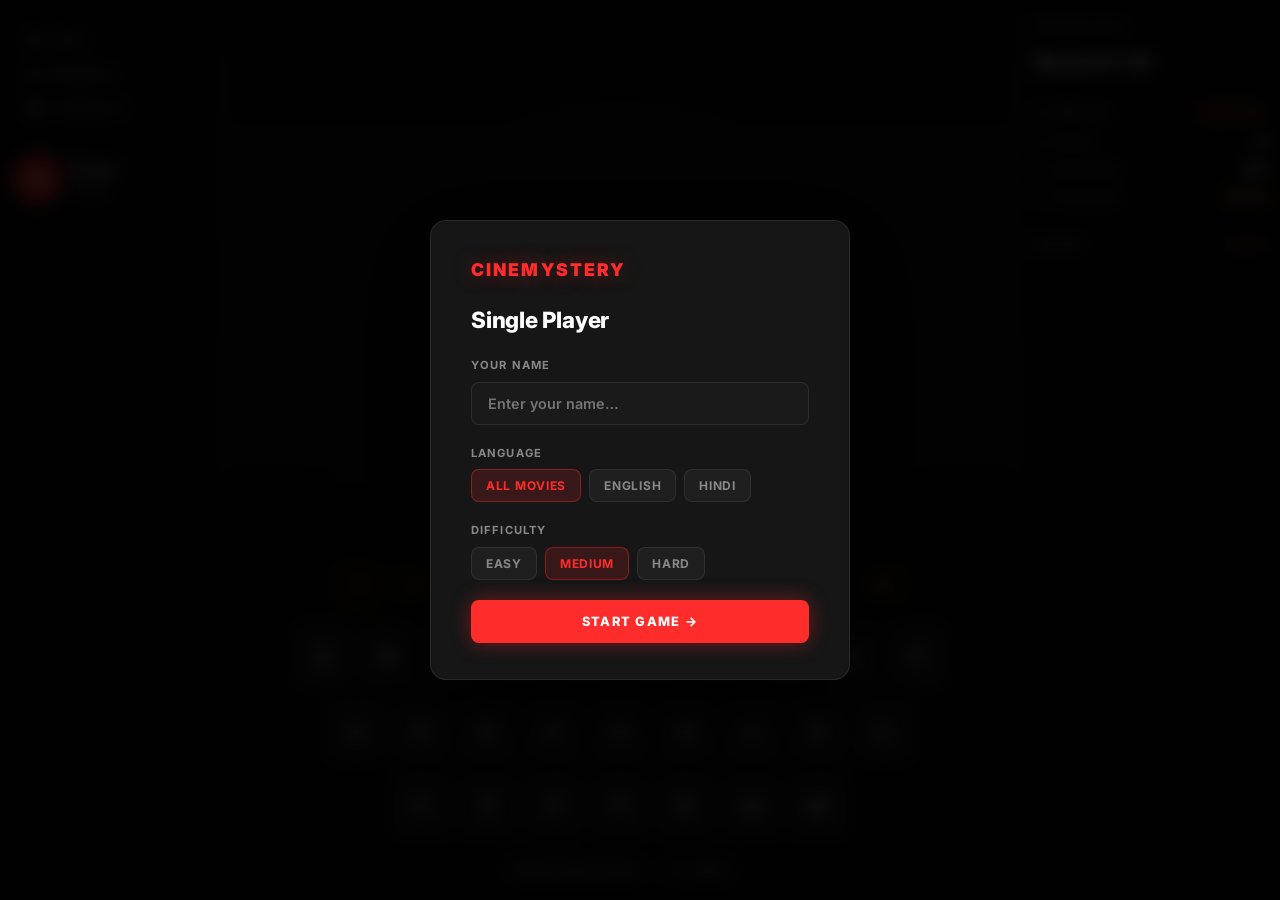
==== game.html @ 3eb80c31 "single player and multiplayer ui responsiveness fix" ====
<!DOCTYPE html>
<html lang="en">

<head>
    <meta charset="UTF-8" />
    <meta name="viewport" content="width=device-width, initial-scale=1.0" />
    <title>Cinemystery – Single Player</title>
    <link rel="preconnect" href="https://fonts.googleapis.com" />
    <link rel="preconnect" href="https://fonts.gstatic.com" crossorigin />
    <link href="https://fonts.googleapis.com/css2?family=Inter:wght@400;500;600;700;800;900&display=swap"
        rel="stylesheet" />
    <link rel="stylesheet" href="game.css" />
</head>

<body>

    <!-- Setup Overlay -->
    <div class="overlay" id="setupOverlay">
        <div class="setup-card">
            <div class="setup-logo">Cinemystery</div>
            <h2 class="setup-title">Single Player</h2>
            <div class="setup-field"><label class="setup-label">Your Name</label>
                <input type="text" class="setup-input" id="playerNameInput" placeholder="Enter your name…"
                    maxlength="20" />
            </div>
            <div class="setup-field"><label class="setup-label">Language</label>
                <div class="diff-row">
                    <button class="diff-btn diff-btn--active" data-lang="all">All Movies</button>
                    <button class="diff-btn" data-lang="english">English</button>
                    <button class="diff-btn" data-lang="hindi">Hindi</button>
                </div>
            </div>
            <div class="setup-field"><label class="setup-label">Difficulty</label>
                <div class="diff-row">
                    <button class="diff-btn" data-diff="easy">Easy</button>
                    <button class="diff-btn diff-btn--active" data-diff="medium">Medium</button>
                    <button class="diff-btn diff-btn--hard" data-diff="hard">Hard</button>
                </div>
            </div>
            <button class="setup-start-btn" id="startGameBtn">Start Game →</button>
        </div>
    </div>

    <!-- Game Over Overlay -->
    <div class="overlay overlay--hidden" id="gameOverOverlay">
        <div class="setup-card">
            <div class="setup-logo">Game Over</div>
            <p class="go-stat">Total Score: <strong id="finalScore">0</strong></p>
            <p class="go-stat">Best Streak: <strong id="finalStreak">0</strong></p>
            <div class="setup-field"><label class="setup-label">Save to Leaderboard</label>
                <input type="text" class="setup-input" id="saveNameInput" placeholder="Your name…" maxlength="20" />
            </div>
            <div class="go-actions">
                <button class="setup-start-btn" id="saveBtn">Save Score</button>
                <button class="setup-start-btn setup-start-btn--outline" id="playAgainBtn">Play Again</button>
                <a href="leaderboard.html" class="setup-start-btn setup-start-btn--ghost">Leaderboard →</a>
            </div>
        </div>
    </div>

    <!-- Toast -->
    <div class="toast-container" id="toastBox"></div>

    <!-- Screen -->
    <div class="screen">

        <!-- Mobile Header -->
        <header class="mob-bar">
            <a href="index.html" class="mob-bar__logo">Cinemystery</a>
            <button class="mob-bar__menu-btn" id="menuToggleBtn" aria-label="Open menu">
                <svg viewBox="0 0 24 24" fill="currentColor">
                    <path d="M3 18h18v-2H3v2zm0-5h18v-2H3v2zm0-7v2h18V6H3z" />
                </svg>
            </button>
        </header>

        <!-- Mobile Nav Drawer (hamburger) -->
        <div class="mob-nav-drawer" id="mobNavDrawer">
            <div class="mob-nav-drawer__backdrop" id="menuBackdrop"></div>
            <div class="mob-nav-drawer__panel">
                <div class="mob-nav-drawer__header">
                    <span class="mob-nav-drawer__logo">Cinemystery</span>
                    <button class="mobile-stats-drawer__close" id="menuCloseBtn">✕</button>
                </div>
                <nav class="mob-nav-drawer__nav">
                    <a href="index.html" class="mob-nav-drawer__item">
                        <svg viewBox="0 0 24 24" fill="currentColor">
                            <path d="M10 20v-6h4v6h5v-8h3L12 3 2 12h3v8z" />
                        </svg>
                        Home
                    </a>
                    <a href="multiplayer.html" class="mob-nav-drawer__item">
                        <svg viewBox="0 0 24 24" fill="currentColor">
                            <path
                                d="M16 11c1.66 0 2.99-1.34 2.99-3S17.66 5 16 5c-1.66 0-3 1.34-3 3s1.34 3 3 3zm-8 0c1.66 0 2.99-1.34 2.99-3S9.66 5 8 5C6.34 5 5 6.34 5 8s1.34 3 3 3zm0 2c-2.33 0-7 1.17-7 3.5V19h14v-2.5c0-2.33-4.67-3.5-7-3.5zm8 0c-.29 0-.62.02-.97.05 1.16.84 1.97 1.97 1.97 3.45V19h6v-2.5c0-2.33-4.67-3.5-7-3.5z" />
                        </svg>
                        Multiplayer
                    </a>
                    <a href="leaderboard.html" class="mob-nav-drawer__item">
                        <svg viewBox="0 0 24 24" fill="currentColor">
                            <path
                                d="M19 3H5c-1.1 0-2 .9-2 2v14c0 1.1.9 2 2 2h14c1.1 0 2-.9 2-2V5c0-1.1-.9-2-2-2zm-7 3c1.93 0 3.5 1.57 3.5 3.5S13.93 13 12 13s-3.5-1.57-3.5-3.5S10.07 6 12 6zm7 13H5v-.23c0-.62.28-1.2.76-1.58C7.47 15.82 9.64 15 12 15s4.53.82 6.24 2.19c.48.38.76.97.76 1.58V19z" />
                        </svg>
                        Leaderboard
                    </a>
                </nav>
            </div>
        </div>

        <!-- Mobile Stats Drawer -->
        <div class="mobile-stats-drawer" id="mobileStatsDrawer">
            <div class="mobile-stats-drawer__backdrop" id="statsBackdrop"></div>
            <div class="mobile-stats-drawer__panel">
                <div class="mobile-stats-drawer__header">
                    <span class="mobile-stats-drawer__title">Session Stats</span>
                    <button class="mobile-stats-drawer__close" id="statsCloseBtn">✕</button>
                </div>
                <div class="mobile-stats-drawer__body">
                    <div class="mob-stat-row">
                        <span class="mob-stat-label">Round</span>
                        <span class="mob-stat-value" id="roundValMob2">0 / 10</span>
                    </div>
                    <div class="mob-stat-row">
                        <span class="mob-stat-label">Difficulty</span>
                        <span class="mob-stat-value" id="spDiffBadgeMob">Medium</span>
                    </div>
                    <div class="mob-stat-row">
                        <span class="mob-stat-label">Streak</span>
                        <span class="mob-stat-value" id="streakValMob">0</span>
                    </div>
                    <div class="mob-stat-row">
                        <span class="mob-stat-label">Hints Used</span>
                        <span class="mob-stat-value" id="spHintsValMob">0/3</span>
                    </div>
                    <div class="mob-stat-row">
                        <span class="mob-stat-label">Total Score</span>
                        <span class="mob-stat-value mob-stat-value--gold" id="scoreValMob">0 PTS</span>
                    </div>
                    <div class="mob-stat-row">
                        <span class="mob-stat-label">Lives</span>
                        <div class="mob-stat-hearts" id="heartsBoxMob"></div>
                    </div>
                </div>
            </div>
        </div>

        <!-- Mobile Recent Drawer -->
        <div class="mobile-stats-drawer" id="mobileRecentDrawer">
            <div class="mobile-stats-drawer__backdrop" id="recentBackdrop"></div>
            <div class="mobile-stats-drawer__panel">
                <div class="mobile-stats-drawer__header">
                    <span class="mobile-stats-drawer__title">Recent Movies</span>
                    <button class="mobile-stats-drawer__close" id="recentCloseBtn">✕</button>
                </div>
                <div class="mobile-stats-drawer__body">
                    <ul class="mob-recent-list" id="mobileRecentList">
                        <li class="mob-recent-empty">No movies played yet</li>
                    </ul>
                </div>
            </div>
        </div>

        <div class="layout">

            <!-- Left — Player Panel -->
            <aside class="player-panel player-panel--left" id="p1Panel">
                <nav class="sp-nav sp-nav--top">
                    <a href="index.html" class="sp-nav__item">
                        <svg viewBox="0 0 24 24" fill="currentColor">
                            <path d="M10 20v-6h4v6h5v-8h3L12 3 2 12h3v8z" />
                        </svg>
                        Home
                    </a>
                    <a href="multiplayer.html" class="sp-nav__item">
                        <svg viewBox="0 0 24 24" fill="currentColor">
                            <path
                                d="M16 11c1.66 0 2.99-1.34 2.99-3S17.66 5 16 5c-1.66 0-3 1.34-3 3s1.34 3 3 3zm-8 0c1.66 0 2.99-1.34 2.99-3S9.66 5 8 5C6.34 5 5 6.34 5 8s1.34 3 3 3zm0 2c-2.33 0-7 1.17-7 3.5V19h14v-2.5c0-2.33-4.67-3.5-7-3.5zm8 0c-.29 0-.62.02-.97.05 1.16.84 1.97 1.97 1.97 3.45V19h6v-2.5c0-2.33-4.67-3.5-7-3.5z" />
                        </svg>
                        Multiplayer
                    </a>
                    <a href="leaderboard.html" class="sp-nav__item">
                        <svg viewBox="0 0 24 24" fill="currentColor">
                            <path
                                d="M19 3H5c-1.1 0-2 .9-2 2v14c0 1.1.9 2 2 2h14c1.1 0 2-.9 2-2V5c0-1.1-.9-2-2-2zm-7 3c1.93 0 3.5 1.57 3.5 3.5S13.93 13 12 13s-3.5-1.57-3.5-3.5S10.07 6 12 6zm7 13H5v-.23c0-.62.28-1.2.76-1.58C7.47 15.82 9.64 15 12 15s4.53.82 6.24 2.19c.48.38.76.97.76 1.58V19z" />
                        </svg>
                        Leaderboard
                    </a>
                </nav>

                <div class="sp-divider"></div>

                <div class="sp-player-block">
                    <div class="player-card">
                        <div class="player-card__avatar-wrap" id="spP1Wrap">
                            <div class="player-card__avatar" id="spAvatar">P</div>
                            <span class="player-card__active-ring" id="spP1Ring"></span>
                        </div>
                        <div class="player-card__info">
                            <span class="player-card__name sidebar__profile-name">Player</span>
                            <div class="player-card__score-row">
                                <span class="player-card__score" id="scoreVal">0 PTS</span>
                            </div>
                        </div>
                    </div>
                    <div class="player-card__hearts" id="heartsBox"></div>
                </div>

                <!-- Mobile-only: round badge + action buttons shown below player info -->
                <div class="mob-player-actions">
                    <span class="mob-round-badge" id="roundValMob">Round 0 / 10</span>
                    <div class="mob-player-btns">
                        <button class="mob-action-pill" id="recentToggleBtn">
                            <svg viewBox="0 0 24 24" fill="currentColor">
                                <path
                                    d="M13 3c-4.97 0-9 4.03-9 9H1l3.89 3.89.07.14L9 12H6c0-3.87 3.13-7 7-7s7 3.13 7 7-3.13 7-7 7c-1.93 0-3.68-.79-4.94-2.06l-1.42 1.42C8.27 19.99 10.51 21 13 21c4.97 0 9-4.03 9-9s-4.03-9-9-9zm-1 5v5l4.28 2.54.72-1.21-3.5-2.08V8H12z" />
                            </svg>
                            Recent
                        </button>
                        <button class="mob-action-pill" id="statsToggleBtn">
                            <svg viewBox="0 0 24 24" fill="currentColor">
                                <path
                                    d="M19 3H5c-1.1 0-2 .9-2 2v14c0 1.1.9 2 2 2h14c1.1 0 2-.9 2-2V5c0-1.1-.9-2-2-2zm-7 3c1.93 0 3.5 1.57 3.5 3.5S13.93 13 12 13s-3.5-1.57-3.5-3.5S10.07 6 12 6zm7 13H5v-.23c0-.62.28-1.2.76-1.58C7.47 15.82 9.64 15 12 15s4.53.82 6.24 2.19c.48.38.76.97.76 1.58V19z" />
                            </svg>
                            Stats
                        </button>
                    </div>
                </div>
            </aside>

            <!-- Center — Game Area -->
            <main class="center">
                <div class="center__bg-glow" aria-hidden="true"></div>

                <section class="tiles-section" aria-label="Movie title tiles">
                    <div class="tiles-row" id="tilesRow">
                        <div class="tile-loading">Press Start Game to begin…</div>
                    </div>
                </section>

                <div class="overview-panel panel--hidden" id="overviewPanel">
                    <p class="overview-panel__text" id="overviewText"></p>
                </div>
            </main>

            <!-- Right — Progress Panel -->
            <aside class="progress-panel">
                <div class="progress-card">
                    <span class="progress-card__eyebrow">Session Stats</span>
                    <h2 class="progress-card__round" id="roundValRight">Round 0 / 10</h2>
                    <div class="progress-stats">
                        <div class="progress-stat">
                            <div class="progress-stat__label">
                                <svg class="progress-stat__icon" viewBox="0 0 24 24" fill="currentColor">
                                    <path
                                        d="M19.14 12.94c.04-.3.06-.61.06-.94 0-.32-.02-.64-.07-.94l2.03-1.58c.18-.14.23-.41.12-.61l-1.92-3.32c-.12-.22-.37-.29-.59-.22l-2.39.96c-.5-.38-1.03-.7-1.62-.94l-.36-2.54c-.04-.24-.24-.41-.48-.41h-3.84c-.24 0-.43.17-.47.41l-.36 2.54c-.59.24-1.13.57-1.62.94l-2.39-.96c-.22-.08-.47 0-.59.22L2.74 8.87c-.12.21-.08.47.12.61l2.03 1.58c-.05.3-.09.63-.09.94s.02.64.07.94l-2.03 1.58c-.18.14-.23.41-.12.61l1.92 3.32c.12.22.37.29.59.22l2.39-.96c.5.38 1.03.7 1.62.94l.36 2.54c.05.24.24.41.48.41h3.84c.24 0 .44-.17.47-.41l.36-2.54c.59-.24 1.13-.56 1.62-.94l2.39.96c.22.08.47 0 .59-.22l1.92-3.32c.12-.22.07-.47-.12-.61l-2.01-1.58z" />
                                </svg>
                                Difficulty
                            </div>
                            <span class="diff-badge" id="spDiffBadge">Medium</span>
                        </div>
                        <div class="progress-stat">
                            <div class="progress-stat__label">
                                <svg class="progress-stat__icon" viewBox="0 0 24 24" fill="currentColor">
                                    <path
                                        d="M13.5 0.67s.74 2.65.74 4.8c0 2.06-1.35 3.73-3.41 3.73-2.07 0-3.63-1.67-3.63-3.73l.03-.36C5.21 7.51 4 10.62 4 14c0 4.42 3.58 8 8 8s8-3.58 8-8C20 8.61 17.41 3.8 13.5 0.67z" />
                                </svg>
                                Streak
                            </div>
                            <span class="progress-stat__value" id="streakVal">0</span>
                        </div>
                        <div class="progress-stat">
                            <div class="progress-stat__label">
                                <svg class="progress-stat__icon" viewBox="0 0 24 24" fill="currentColor">
                                    <path
                                        d="M11 17h2v-6h-2v6zm1-15C6.48 2 2 6.48 2 12s4.48 10 10 10 10-4.48 10-10S17.52 2 12 2zm0 18c-4.41 0-8-3.59-8-8s3.59-8 8-8 8 3.59 8 8-3.59 8-8 8zM11 9h2V7h-2v2z" />
                                </svg>
                                Hints Used
                            </div>
                            <span class="progress-stat__value" id="spHintsVal">0/3</span>
                        </div>
                        <div class="progress-stat">
                            <div class="progress-stat__label">
                                <svg class="progress-stat__icon" viewBox="0 0 24 24" fill="currentColor">
                                    <path
                                        d="M12 2l3.09 6.26L22 9.27l-5 4.87 1.18 6.88L12 17.77l-6.18 3.25L7 14.14 2 9.27l6.91-1.01L12 2z" />
                                </svg>
                                Total Score
                            </div>
                            <span class="progress-stat__leader" id="scoreValRight">0 PTS</span>
                        </div>
                    </div>

                    <!-- Recent movies list -->
                    <div class="recent-movies" style="margin-top:16px">
                        <div class="recent-movies__header">
                            <span class="recent-movies__title">Recent</span>
                            <a href="leaderboard.html" class="recent-movies__view-all">Board</a>
                        </div>
                        <ul class="recent-movies__list" id="recentList"></ul>
                    </div>
                </div>
            </aside>
        </div>

        <!-- Floating On-screen keyboard -->
        <section class="keyboard-section" id="keyboardSection" aria-label="Letter keyboard">
            <div class="active-hints-container" id="spActiveHints"></div>
            <!-- Number row -->
            <div class="keyboard-row keyboard-row--nums">
                <button class="key-btn key-btn--num" data-key="1">1</button><button class="key-btn key-btn--num"
                    data-key="2">2</button><button class="key-btn key-btn--num" data-key="3">3</button><button
                    class="key-btn key-btn--num" data-key="4">4</button><button class="key-btn key-btn--num"
                    data-key="5">5</button><button class="key-btn key-btn--num" data-key="6">6</button><button
                    class="key-btn key-btn--num" data-key="7">7</button><button class="key-btn key-btn--num"
                    data-key="8">8</button><button class="key-btn key-btn--num" data-key="9">9</button><button
                    class="key-btn key-btn--num" data-key="0">0</button>
            </div>
            <div class="keyboard-row">
                <button class="key-btn" data-key="Q">Q</button><button class="key-btn" data-key="W">W</button><button
                    class="key-btn" data-key="E">E</button><button class="key-btn" data-key="R">R</button><button
                    class="key-btn" data-key="T">T</button><button class="key-btn" data-key="Y">Y</button><button
                    class="key-btn" data-key="U">U</button><button class="key-btn" data-key="I">I</button><button
                    class="key-btn" data-key="O">O</button><button class="key-btn" data-key="P">P</button>
            </div>
            <div class="keyboard-row">
                <button class="key-btn" data-key="A">A</button><button class="key-btn" data-key="S">S</button><button
                    class="key-btn" data-key="D">D</button><button class="key-btn" data-key="F">F</button><button
                    class="key-btn" data-key="G">G</button><button class="key-btn" data-key="H">H</button><button
                    class="key-btn" data-key="J">J</button><button class="key-btn" data-key="K">K</button><button
                    class="key-btn" data-key="L">L</button>
            </div>
            <div class="keyboard-row">
                <button class="key-btn" data-key="Z">Z</button><button class="key-btn" data-key="X">X</button><button
                    class="key-btn" data-key="C">C</button><button class="key-btn" data-key="V">V</button><button
                    class="key-btn" data-key="B">B</button><button class="key-btn" data-key="N">N</button><button
                    class="key-btn" data-key="M">M</button>
            </div>
            <div class="mp-keyboard-actions">
                <button class="action-btn" id="spHintBtn">
                    <svg class="action-btn__icon" viewBox="0 0 24 24" fill="currentColor">
                        <path
                            d="M9 21c0 .55.45 1 1 1h4c.55 0 1-.45 1-1v-1H9v1zm3-19C8.14 2 5 5.14 5 9c0 2.38 1.19 4.47 3 5.74V17c0 .55.45 1 1 1h6c.55 0 1-.45 1-1v-2.26c1.81-1.27 3-3.36 3-5.74 0-3.86-3.14-7-7-7z" />
                    </svg>
                    Use Hint (max 3)
                </button>
                <button class="action-btn action-btn--skip" id="skipBtn">
                    <svg class="action-btn__icon" viewBox="0 0 24 24" fill="currentColor">
                        <path d="M6 18l8.5-6L6 6v12zM16 6v12h2V6h-2z" />
                    </svg>
                    Skip
                </button>
            </div>
        </section>
    </div>

    <script src="js/config.js"></script>
    <script src="js/api.js"></script>
    <script src="js/state.js"></script>
    <script src="js/game.js"></script>
</body>

</html>
---- game.css ----
/* ═══════════════════════════════════════════════════════
   CINEMYSTERY – SINGLEPLAYER STYLESHEET (Multiplayer-UI Style)
   ═══════════════════════════════════════════════════════ */

/* ── Custom Properties ───────────────────────────────── */
:root {
    --clr-bg: #0d0d0d;
    --clr-surface: rgba(255, 255, 255, 0.04);
    --clr-surface-2: rgba(255, 255, 255, 0.07);
    --clr-border: rgba(255, 255, 255, 0.08);
    --clr-border-2: rgba(255, 255, 255, 0.05);
    --clr-red: #ff2c2c;
    --clr-red-dark: #cc1a1a;
    --clr-red-glow: rgba(255, 44, 44, 0.40);
    --clr-red-glow-sm: rgba(255, 44, 44, 0.20);
    --clr-red-glow-xs: rgba(255, 44, 44, 0.10);
    --clr-gold: #f0b429;
    --clr-green: #2ecc71;
    --clr-text: #ffffff;
    --clr-text-muted: #888888;
    --clr-text-dim: #444444;
    --font: 'Inter', system-ui, sans-serif;
    --radius: 16px;
    --radius-sm: 10px;
    --radius-xs: 8px;
    --transition: 0.3s ease;
    --shadow-card: 0 4px 24px rgba(0, 0, 0, 0.35);
    /* panel widths */
    --left-w: 220px;
    --right-w: 260px;
}

/* ── Reset ───────────────────────────────────────────── */
*,
*::before,
*::after {
    box-sizing: border-box;
    margin: 0;
    padding: 0;
}

html {
    height: 100%;
}

body {
    font-family: var(--font);
    background: linear-gradient(160deg, #0d0d0d 0%, #141414 60%, #0f0f0f 100%);
    color: var(--clr-text);
    min-height: 100vh;
    line-height: 1.5;
    overflow-x: hidden;
}

a {
    text-decoration: none;
    color: inherit;
}

svg,
img {
    display: block;
}

button {
    font-family: inherit;
    cursor: pointer;
}

/* ── Keyframes ───────────────────────────────────────── */
@keyframes fadeIn {
    from {
        opacity: 0;
        transform: translateY(14px);
    }

    to {
        opacity: 1;
        transform: translateY(0);
    }
}

@keyframes badgePulse {

    0%,
    100% {
        box-shadow: 0 0 0 0 rgba(255, 44, 44, 0.5), 0 0 12px var(--clr-red-glow-sm);
    }

    50% {
        box-shadow: 0 0 0 6px rgba(255, 44, 44, 0), 0 0 28px var(--clr-red-glow);
    }
}

@keyframes activeRing {

    0%,
    100% {
        box-shadow: 0 0 0 0 rgba(255, 44, 44, 0.6);
        opacity: 1;
    }

    60% {
        box-shadow: 0 0 0 8px rgba(255, 44, 44, 0);
        opacity: 0;
    }
}

@keyframes bgRadialPulse {

    0%,
    100% {
        opacity: 0.25;
        transform: scale(1);
    }

    50% {
        opacity: 0.42;
        transform: scale(1.08);
    }
}

@keyframes tileReveal {
    from {
        transform: rotateX(90deg) scale(0.85);
        opacity: 0;
    }

    to {
        transform: rotateX(0deg) scale(1);
        opacity: 1;
    }
}

@keyframes heartbeat {

    0%,
    100% {
        transform: scale(1);
    }

    30% {
        transform: scale(1.15);
    }

    60% {
        transform: scale(1);
    }
}

/* ════════════════════════════════════════════════════════
   SCREEN & LAYOUT
   ════════════════════════════════════════════════════════ */
.screen {
    display: flex;
    flex-direction: column;
    height: 100vh;
    overflow: hidden;
}

.layout {
    display: grid;
    grid-template-columns: var(--left-w) 1fr var(--right-w);
    grid-template-areas: "left center right";
    flex: 1;
    min-height: 0;
    overflow: hidden;
}

/* ════════════════════════════════════════════════════════
   RIGHT — PROGRESS PANEL
   ════════════════════════════════════════════════════════ */
.progress-panel {
    grid-area: right;
    display: flex;
    flex-direction: column;
    gap: 0;
    background: #0e0e0e;
    border-left: 1px solid var(--clr-border);
    overflow-y: auto;
    padding: 20px 14px;
}

.progress-card {
    display: flex;
    flex-direction: column;
    gap: 14px;
}

/* ════════════════════════════════════════════════════════
   MOBILE TOP BAR
   ════════════════════════════════════════════════════════ */
.mob-bar {
    display: none;
    align-items: center;
    justify-content: space-between;
    padding: 0 16px;
    height: 54px;
    background: #111111;
    border-bottom: 1px solid var(--clr-border);
    flex-shrink: 0;
    z-index: 20;
}

.mob-bar__logo {
    font-size: 0.9rem;
    font-weight: 800;
    letter-spacing: 0.12em;
    text-transform: uppercase;
    color: var(--clr-text);
}

.mob-bar__menu-btn {
    width: 36px;
    height: 36px;
    display: flex;
    align-items: center;
    justify-content: center;
    background: var(--clr-surface);
    border: 1px solid var(--clr-border);
    border-radius: 9px;
    color: var(--clr-text);
    cursor: pointer;
    transition: background var(--transition), border-color var(--transition);
}

.mob-bar__menu-btn svg {
    width: 20px;
    height: 20px;
}

.mob-bar__menu-btn:hover {
    background: var(--clr-surface-2);
    border-color: rgba(255, 44, 44, 0.35);
}

/* ── Mobile Nav Drawer ── */
.mob-nav-drawer {
    display: none;
    position: fixed;
    inset: 0;
    z-index: 160;
    pointer-events: none;
}

.mob-nav-drawer.drawer--open {
    display: block;
    pointer-events: auto;
}

.mob-nav-drawer__backdrop {
    position: absolute;
    inset: 0;
    background: rgba(0, 0, 0, 0.7);
    backdrop-filter: blur(4px);
    animation: fadeIn 0.25s ease;
}

.mob-nav-drawer__panel {
    position: absolute;
    top: 0;
    left: 0;
    bottom: 0;
    width: 260px;
    background: #141414;
    border-right: 1px solid rgba(255, 44, 44, 0.15);
    padding: 0;
    display: flex;
    flex-direction: column;
    animation: slideInLeft 0.28s cubic-bezier(0.32, 0.72, 0, 1);
}

@keyframes slideInLeft {
    from {
        transform: translateX(-100%);
    }

    to {
        transform: translateX(0);
    }
}

.mob-nav-drawer__header {
    display: flex;
    align-items: center;
    justify-content: space-between;
    padding: 18px 20px;
    border-bottom: 1px solid var(--clr-border);
}

.mob-nav-drawer__logo {
    font-size: 0.95rem;
    font-weight: 800;
    letter-spacing: 0.14em;
    text-transform: uppercase;
    color: var(--clr-text);
}

.mob-nav-drawer__nav {
    display: flex;
    flex-direction: column;
    padding: 12px 10px;
    gap: 2px;
    flex: 1;
}

.mob-nav-drawer__item {
    display: flex;
    align-items: center;
    gap: 12px;
    padding: 13px 14px;
    border-radius: var(--radius-xs);
    font-size: 0.85rem;
    font-weight: 700;
    color: var(--clr-text-muted);
    transition: background var(--transition), color var(--transition);
    text-decoration: none;
}

.mob-nav-drawer__item svg {
    width: 18px;
    height: 18px;
    flex-shrink: 0;
}

.mob-nav-drawer__item:hover {
    background: var(--clr-surface);
    color: var(--clr-text);
}

/* ── Mobile player-panel action row ── */
.mob-player-actions {
    display: none;
    /* shown only on mobile via media query */
    align-items: center;
    justify-content: space-between;
    gap: 8px;
    margin-top: 8px;
    padding-top: 8px;
    border-top: 1px solid var(--clr-border-2);
}

.mob-round-badge {
    font-size: 0.68rem;
    font-weight: 800;
    letter-spacing: 0.1em;
    text-transform: uppercase;
    color: var(--clr-text-muted);
}

.mob-player-btns {
    display: flex;
    gap: 6px;
}

.mob-action-pill {
    display: flex;
    align-items: center;
    gap: 4px;
    background: rgba(255, 44, 44, 0.08);
    border: 1px solid rgba(255, 44, 44, 0.22);
    border-radius: 8px;
    padding: 5px 10px;
    font-family: var(--font);
    font-size: 0.64rem;
    font-weight: 700;
    letter-spacing: 0.06em;
    text-transform: uppercase;
    color: var(--clr-red);
    cursor: pointer;
    transition: background var(--transition);
}

.mob-action-pill svg {
    width: 13px;
    height: 13px;
}

.mob-action-pill:hover {
    background: rgba(255, 44, 44, 0.18);
}

/* ────────────────────────────────────────────────────────
   MOBILE STATS DRAWER
   ──────────────────────────────────────────────────────── */
.mobile-stats-drawer {
    display: none;
    position: fixed;
    inset: 0;
    z-index: 150;
    pointer-events: none;
}

.mobile-stats-drawer.drawer--open {
    display: block;
    pointer-events: auto;
}

.mobile-stats-drawer__backdrop {
    position: absolute;
    inset: 0;
    background: rgba(0, 0, 0, 0.65);
    backdrop-filter: blur(4px);
    animation: fadeIn 0.25s ease;
}

.mobile-stats-drawer__panel {
    position: absolute;
    bottom: 0;
    left: 0;
    right: 0;
    background: #161616;
    border-top: 1px solid rgba(255, 44, 44, 0.2);
    border-radius: 20px 20px 0 0;
    padding: 20px 24px 32px;
    animation: slideUpDrawer 0.3s cubic-bezier(0.32, 0.72, 0, 1);
}

@keyframes slideUpDrawer {
    from {
        transform: translateY(100%);
    }

    to {
        transform: translateY(0);
    }
}

.mobile-stats-drawer__header {
    display: flex;
    align-items: center;
    justify-content: space-between;
    margin-bottom: 20px;
}

.mobile-stats-drawer__title {
    font-size: 1rem;
    font-weight: 800;
    letter-spacing: 0.02em;
    color: var(--clr-text);
}

.mobile-stats-drawer__close {
    width: 30px;
    height: 30px;
    border-radius: 50%;
    background: var(--clr-surface-2);
    border: 1px solid var(--clr-border);
    color: var(--clr-text-muted);
    font-size: 0.9rem;
    display: flex;
    align-items: center;
    justify-content: center;
    cursor: pointer;
    transition: background var(--transition), color var(--transition);
}

.mobile-stats-drawer__close:hover {
    background: rgba(255, 44, 44, 0.15);
    color: var(--clr-red);
}

.mobile-stats-drawer__body {
    display: flex;
    flex-direction: column;
    gap: 14px;
}

.mob-stat-row {
    display: flex;
    align-items: center;
    justify-content: space-between;
    padding: 10px 0;
    border-bottom: 1px solid var(--clr-border-2);
}

.mob-stat-label {
    font-size: 0.78rem;
    font-weight: 600;
    color: var(--clr-text-muted);
    letter-spacing: 0.04em;
}

.mob-stat-value {
    font-size: 0.88rem;
    font-weight: 800;
    color: var(--clr-text);
}

.mob-stat-value--gold {
    color: var(--clr-gold);
}

.mob-stat-hearts {
    display: flex;
    gap: 6px;
}

/* ── Mobile Recent List ── */
.mob-recent-list {
    list-style: none;
    display: flex;
    flex-direction: column;
    gap: 8px;
}

.mob-recent-empty {
    text-align: center;
    font-size: 0.8rem;
    color: var(--clr-text-dim);
    padding: 20px 0;
}

.mob-recent-item {
    display: flex;
    align-items: center;
    justify-content: space-between;
    gap: 10px;
    padding: 10px 12px;
    background: var(--clr-surface);
    border: 1px solid var(--clr-border-2);
    border-radius: var(--radius-xs);
    font-size: 0.8rem;
    font-weight: 600;
    color: var(--clr-text);
}

.mob-recent-item__title {
    flex: 1;
    min-width: 0;
    overflow: hidden;
    text-overflow: ellipsis;
    white-space: nowrap;
}

.mob-recent-item__pts {
    font-size: 0.72rem;
    font-weight: 800;
    flex-shrink: 0;
    letter-spacing: 0.04em;
}

.mob-recent-item--win .mob-recent-item__pts {
    color: var(--clr-green);
}

.mob-recent-item--skip .mob-recent-item__pts {
    color: var(--clr-text-muted);
}


/* ════════════════════════════════════════════════════════
   LEFT — PLAYER PANEL
   ════════════════════════════════════════════════════════ */
.player-panel--left {
    grid-area: left;
    display: flex;
    flex-direction: column;
    gap: 16px;
    padding: 24px 16px;
    background: #0e0e0e;
    border-right: 1px solid var(--clr-border);
    overflow-y: auto;
}

/* ── Player card ── */
.player-card {
    display: flex;
    align-items: center;
    gap: 12px;
}

.player-card__avatar-wrap {
    position: relative;
    flex-shrink: 0;
}

.player-card__avatar {
    width: 44px;
    height: 44px;
    border-radius: 50%;
    background: var(--clr-red);
    display: flex;
    align-items: center;
    justify-content: center;
    font-size: 1rem;
    font-weight: 900;
    color: #fff;
    box-shadow: 0 0 18px var(--clr-red-glow);
}

.player-card__avatar--alt {
    background: #2a2a40;
    box-shadow: none;
}

.player-card__active-ring {
    position: absolute;
    inset: -4px;
    border-radius: 50%;
    border: 2px solid var(--clr-red);
    animation: activeRing 2s ease infinite;
}

.player-card__info {
    display: flex;
    flex-direction: column;
    gap: 2px;
}

.player-card__name {
    font-size: 0.85rem;
    font-weight: 800;
    letter-spacing: 0.02em;
    color: var(--clr-text);
}

.player-card__score-row {
    display: flex;
    align-items: center;
    gap: 6px;
}

.player-card__score {
    font-size: 0.72rem;
    font-weight: 700;
    letter-spacing: 0.06em;
    text-transform: uppercase;
    color: var(--clr-text-muted);
}

.player-card__hearts {
    display: flex;
    gap: 6px;
    flex-wrap: wrap;
    padding: 4px 0;
}

/* ── Hearts / attempts ── */
.heart {
    width: 22px;
    height: 22px;
    color: var(--clr-red);
    filter: drop-shadow(0 0 6px var(--clr-red-glow-sm));
    animation: heartbeat 2.4s ease infinite;
    transition: color var(--transition), filter var(--transition);
}

.heart:nth-child(2) {
    animation-delay: 0.2s;
}

.heart:last-child {
    animation-delay: 0.4s;
}

.heart--lost {
    color: #333;
    filter: none;
    animation: none;
}

/* ── Nav in left panel (top) ── */
.sp-nav {
    display: flex;
    flex-direction: column;
    gap: 2px;
}

.sp-nav__item {
    display: flex;
    align-items: center;
    gap: 9px;
    padding: 7px 10px;
    border-radius: var(--radius-xs);
    font-size: 0.75rem;
    font-weight: 600;
    color: var(--clr-text-muted);
    transition: background var(--transition), color var(--transition);
}

.sp-nav__item svg {
    width: 16px;
    height: 16px;
    flex-shrink: 0;
}

.sp-nav__item:hover {
    background: var(--clr-surface);
    color: var(--clr-text);
}

/* ── Thin divider ── */
.sp-divider {
    height: 1px;
    background: var(--clr-border);
    flex-shrink: 0;
}

/* ── Player block (avatar + score + hearts) ── */
.sp-player-block {
    display: flex;
    flex-direction: column;
    gap: 8px;
}

/* ── Sidebar hints ── */
.sp-hints-label {
    font-size: 0.6rem;
    font-weight: 700;
    letter-spacing: 0.12em;
    text-transform: uppercase;
    color: var(--clr-text-dim);
}

.sp-hints {
    display: flex;
    flex-direction: column;
    gap: 7px;
    flex: 1;
    min-height: 0;
    overflow-y: auto;
}

.sp-hint {
    display: flex;
    align-items: center;
    gap: 10px;
    background: var(--clr-surface);
    border: 1px solid var(--clr-border);
    border-radius: var(--radius-xs);
    padding: 8px 10px;
    cursor: pointer;
    transition: background var(--transition), border-color var(--transition), transform var(--transition);
    flex-shrink: 0;
}

.sp-hint:hover {
    background: var(--clr-surface-2);
    border-color: rgba(255, 44, 44, 0.28);
    transform: translateX(2px);
}

.sp-hint--used {
    opacity: 0.3;
    pointer-events: none;
}

.sp-hint__icon-wrap {
    width: 28px;
    height: 28px;
    flex-shrink: 0;
    border-radius: 7px;
    background: rgba(255, 44, 44, 0.08);
    display: flex;
    align-items: center;
    justify-content: center;
}

.sp-hint__icon-wrap svg {
    width: 14px;
    height: 14px;
    color: var(--clr-red);
}

.sp-hint__body {
    display: flex;
    flex-direction: column;
    gap: 1px;
    flex: 1;
    min-width: 0;
}

.sp-hint__name {
    font-size: 0.7rem;
    font-weight: 700;
    color: var(--clr-text);
}

.sp-hint__cost {
    font-size: 0.6rem;
    color: rgba(255, 44, 44, 0.65);
    margin-left: 3px;
}

.sp-hint__value {
    font-size: 0.78rem;
    font-weight: 900;
    color: var(--clr-gold);
}

.sp-hint__cost-badge {
    font-size: 0.62rem;
    font-weight: 800;
    color: var(--clr-red);
    opacity: 0.8;
}

/* ════════════════════════════════════════════════════════
   CENTER GAME AREA
   ════════════════════════════════════════════════════════ */
.center {
    grid-area: center;
    display: flex;
    flex-direction: column;
    align-items: center;
    justify-content: center;
    gap: 18px;
    padding: 24px 20px 200px;
    position: relative;
    background: radial-gradient(ellipse at 50% 50%, rgba(255, 44, 44, 0.06) 0%, transparent 60%),
        linear-gradient(180deg, #0f0f0f 0%, #111111 100%);
    overflow-y: auto;
    overflow-x: hidden;
}

/* Background radial pulse */
.center__bg-glow {
    position: absolute;
    width: 500px;
    height: 400px;
    border-radius: 50%;
    background: radial-gradient(circle, rgba(255, 44, 44, 0.09) 0%, transparent 70%);
    pointer-events: none;
    top: 50%;
    left: 50%;
    transform: translate(-50%, -50%);
    animation: bgRadialPulse 7s ease-in-out infinite;
}

/* ── Turn / Round badge ── */
.turn-badge-wrap {
    z-index: 2;
}

.turn-badge {
    display: inline-flex;
    align-items: center;
    gap: 8px;
    font-size: 0.72rem;
    font-weight: 800;
    letter-spacing: 0.16em;
    text-transform: uppercase;
    color: var(--clr-red);
    border: 1.5px solid var(--clr-red);
    border-radius: 100px;
    padding: 7px 18px;
    background: rgba(255, 44, 44, 0.08);
    animation: badgePulse 2.8s ease infinite;
}

.turn-badge__icon {
    width: 14px;
    height: 14px;
}

.turn-badge__sep {
    opacity: 0.4;
}

/* ── Movie score bar ── */
.movie-score-bar {
    display: flex;
    align-items: center;
    gap: 10px;
    z-index: 2;
}

.movie-score-bar__label {
    font-size: 0.65rem;
    font-weight: 700;
    letter-spacing: 0.1em;
    text-transform: uppercase;
    color: var(--clr-text-muted);
}

.movie-score-bar__value {
    font-size: 0.9rem;
    font-weight: 900;
    color: var(--clr-gold);
    text-shadow: 0 0 20px rgba(240, 180, 41, 0.4);
}

/* ── Tiles ── */
.tiles-section {
    display: flex;
    flex-direction: column;
    align-items: center;
    gap: 10px;
    z-index: 2;
    width: 100%;
}

.tiles-row {
    display: flex;
    flex-wrap: wrap;
    justify-content: center;
    align-items: center;
    gap: 6px;
    width: 100%;
    max-width: 100%;
    overflow: hidden;
}

.tile-loading {
    font-size: 0.85rem;
    font-weight: 600;
    color: var(--clr-text-muted);
    letter-spacing: 0.06em;
    padding: 20px;
}

.tile {
    width: 64px;
    height: 72px;
    border-radius: var(--radius-xs);
    display: flex;
    align-items: center;
    justify-content: center;
    font-size: 1.5rem;
    font-weight: 900;
    letter-spacing: 0.04em;
    text-transform: uppercase;
    position: relative;
    transition: transform var(--transition), box-shadow var(--transition);
}

.tile:hover {
    transform: translateY(-2px);
}

.tile--space {
    width: 22px;
    background: transparent;
    border: none;
}

.tile--revealed {
    background: #1e1e1e;
    border: 1px solid rgba(255, 255, 255, 0.10);
    color: var(--clr-text);
    animation: tileReveal 0.5s ease both;
    box-shadow: var(--shadow-card);
}

.tile--revealed::after {
    content: '';
    position: absolute;
    bottom: -4px;
    left: 8px;
    right: 8px;
    height: 2.5px;
    border-radius: 2px;
    background: var(--clr-red);
    box-shadow: 0 0 12px var(--clr-red-glow);
}

.tile--revealed:hover {
    box-shadow: 0 6px 24px rgba(255, 44, 44, 0.14);
}

.tile--hidden {
    background: #181818;
    border: 1px solid rgba(255, 255, 255, 0.04);
    color: transparent;
}

/* ── Overview panel ── */
.overview-panel {
    background: var(--clr-surface);
    border: 1px solid var(--clr-border);
    border-radius: var(--radius-sm);
    padding: 14px 18px;
    font-size: 0.82rem;
    font-weight: 500;
    color: var(--clr-text-muted);
    line-height: 1.65;
    max-width: 560px;
    text-align: center;
    z-index: 2;
    animation: fadeIn 0.5s ease;
}

.panel--hidden {
    display: none;
}

/* ── Session Stats in Sidebar ── */

/* Progress block */
.progress-stats {
    display: flex;
    flex-direction: column;
    gap: 8px;
    margin-top: 6px;
}

.progress-card__round {
    font-size: 1.2rem;
    font-weight: 800;
    color: var(--clr-text);
    margin-bottom: 4px;
}

.progress-card__eyebrow {
    font-size: 0.6rem;
    font-weight: 700;
    letter-spacing: 0.14em;
    text-transform: uppercase;
    color: var(--clr-text-muted);
}

.progress-stat {
    display: flex;
    align-items: center;
    justify-content: space-between;
}

.progress-stat__label {
    display: flex;
    align-items: center;
    gap: 6px;
    font-size: 0.7rem;
    font-weight: 600;
    color: var(--clr-text-muted);
    letter-spacing: 0.04em;
}

.progress-stat__icon {
    width: 13px;
    height: 13px;
    opacity: 0.5;
}

.progress-stat__value {
    font-size: 0.82rem;
    font-weight: 800;
    color: var(--clr-text);
}

.progress-stat__leader {
    font-size: 0.82rem;
    font-weight: 800;
    color: var(--clr-gold);
}

/* Difficulty badge in right panel */
.diff-badge {
    font-size: 0.62rem;
    font-weight: 800;
    letter-spacing: 0.12em;
    text-transform: uppercase;
    padding: 3px 10px;
    border-radius: 100px;
    background: rgba(255, 44, 44, 0.15);
    border: 1px solid rgba(255, 44, 44, 0.3);
    color: var(--clr-red);
}

/* Recent movies list */
.recent-movies__header {
    display: flex;
    align-items: center;
    justify-content: space-between;
    margin-bottom: 8px;
}

.recent-movies__title {
    font-size: 0.65rem;
    font-weight: 700;
    letter-spacing: 0.1em;
    text-transform: uppercase;
    color: var(--clr-text-muted);
}

.recent-movies__view-all {
    font-size: 0.62rem;
    font-weight: 700;
    letter-spacing: 0.06em;
    text-transform: uppercase;
    color: var(--clr-red);
    transition: opacity var(--transition);
}

.recent-movies__view-all:hover {
    opacity: 0.7;
}

.recent-movies__list {
    list-style: none;
    display: flex;
    flex-direction: column;
    gap: 6px;
}

.recent-movies__item {
    display: flex;
    align-items: center;
    justify-content: space-between;
    gap: 8px;
    padding: 6px 8px;
    background: var(--clr-surface);
    border: 1px solid var(--clr-border-2);
    border-radius: var(--radius-xs);
    font-size: 0.68rem;
    font-weight: 600;
    color: var(--clr-text);
}

.recent-movies__item--win .recent-movies__pts {
    color: var(--clr-green);
}

.recent-movies__item--skip .recent-movies__pts {
    color: var(--clr-text-muted);
}

.recent-movies__pts {
    font-size: 0.65rem;
    font-weight: 800;
    letter-spacing: 0.04em;
    flex-shrink: 0;
}

/* ════════════════════════════════════════════════════════
   ON-SCREEN FLOATING KEYBOARD
   ════════════════════════════════════════════════════════ */
.keyboard-section {
    position: fixed;
    bottom: 0;
    left: var(--left-w);
    right: var(--right-w);
    display: flex;
    flex-direction: column;
    align-items: center;
    gap: 9px;
    padding: 12px 16px 16px;
    background: rgba(13, 13, 13, 0.88);
    backdrop-filter: blur(18px);
    -webkit-backdrop-filter: blur(18px);
    border-top: 1px solid rgba(255, 255, 255, 0.06);
    box-shadow: 0 -8px 40px rgba(0, 0, 0, 0.6);
    z-index: 100;
}

/* ── Active Hint Chips ── */
.active-hints-container {
    display: flex;
    flex-wrap: wrap;
    gap: 8px;
    margin-bottom: 8px;
    justify-content: center;
}

.active-hint-chip {
    display: flex;
    align-items: center;
    gap: 6px;
    background: rgba(255, 255, 255, 0.05);
    border: 1px solid rgba(255, 255, 255, 0.1);
    color: var(--clr-text-muted);
    padding: 4px 10px;
    border-radius: 99px;
    font-size: 0.7rem;
    font-weight: 700;
    animation: fadeIn 0.4s ease forwards;
}

.active-hint-chip__label {
    display: flex;
    align-items: center;
    gap: 4px;
    color: var(--clr-red);
    opacity: 0.8;
}

.active-hint-chip__label svg {
    width: 12px;
    height: 12px;
}

/* ── Keyboard actions (Hint/Skip) ── */
.mp-keyboard-actions {
    display: flex;
    gap: 12px;
    margin-top: 8px;
}

.action-btn {
    display: flex;
    align-items: center;
    gap: 8px;
    background: rgba(255, 255, 255, 0.04);
    border: 1px solid var(--clr-border);
    color: var(--clr-text-muted);
    padding: 6px 14px;
    border-radius: var(--radius-sm);
    font-size: 0.72rem;
    font-weight: 700;
    transition: all var(--transition);
}

.action-btn:hover {
    background: #1e1e1e;
    color: var(--clr-text);
    border-color: rgba(255, 255, 255, 0.2);
}

.action-btn--skip:hover {
    color: var(--clr-red);
    border-color: rgba(255, 44, 44, 0.3);
}

.action-btn__icon {
    width: 14px;
    height: 14px;
}

.keyboard-row {
    display: flex;
    gap: 8px;
    justify-content: center;
}

.key-btn {
    width: 58px;
    height: 66px;
    border-radius: 12px;
    border: 1px solid rgba(255, 255, 255, 0.1);
    background: #1e1e1e;
    color: var(--clr-text);
    font-family: var(--font);
    font-size: 1rem;
    font-weight: 800;
    letter-spacing: 0.06em;
    cursor: pointer;
    transition: background var(--transition), border-color var(--transition),
        transform 0.1s ease, box-shadow var(--transition), color var(--transition);
    box-shadow: 0 4px 0 rgba(0, 0, 0, 0.5);
    position: relative;
    top: 0;
}

.key-btn:hover:not(:disabled) {
    background: #2a2a2a;
    border-color: rgba(255, 44, 44, 0.4);
    box-shadow: 0 3px 0 rgba(0, 0, 0, 0.5), 0 0 14px var(--clr-red-glow-xs);
    transform: translateY(-2px);
}

.key-btn:active:not(:disabled) {
    transform: translateY(2px);
    box-shadow: 0 1px 0 rgba(0, 0, 0, 0.4);
    top: 2px;
}

.key-btn--correct {
    background: rgba(46, 204, 113, 0.2) !important;
    border-color: var(--clr-green) !important;
    color: var(--clr-green) !important;
    box-shadow: 0 0 14px rgba(46, 204, 113, 0.25) !important;
    cursor: default;
}

.key-btn--wrong {
    background: rgba(255, 44, 44, 0.12) !important;
    border-color: rgba(255, 44, 44, 0.25) !important;
    color: rgba(255, 255, 255, 0.2) !important;
    box-shadow: none !important;
    cursor: default;
}

.key-btn:disabled {
    cursor: default;
    transform: none !important;
    box-shadow: 0 2px 0 rgba(0, 0, 0, 0.2) !important;
}

/* ── Number row ── */
.keyboard-row--nums {
    margin-bottom: 2px;
    padding-bottom: 6px;
    border-bottom: 1px solid rgba(255, 255, 255, 0.06);
}

.key-btn--num {
    width: 50px;
    height: 42px;
    font-size: 0.88rem;
    border-radius: 8px;
    color: var(--clr-gold);
    border-color: rgba(240, 180, 41, 0.18);
    background: rgba(240, 180, 41, 0.05);
    box-shadow: 0 3px 0 rgba(0, 0, 0, 0.45);
}

.key-btn--num:hover:not(:disabled) {
    border-color: rgba(240, 180, 41, 0.45);
    box-shadow: 0 3px 0 rgba(0, 0, 0, 0.45), 0 0 12px rgba(240, 180, 41, 0.15);
    background: rgba(240, 180, 41, 0.1);
}

.key-btn--num.key-btn--correct {
    color: var(--clr-green) !important;
    border-color: var(--clr-green) !important;
    background: rgba(46, 204, 113, 0.2) !important;
    box-shadow: 0 0 14px rgba(46, 204, 113, 0.25) !important;
}

.key-btn--num.key-btn--wrong {
    color: rgba(255, 255, 255, 0.18) !important;
    border-color: rgba(255, 44, 44, 0.2) !important;
    background: rgba(255, 44, 44, 0.07) !important;
    box-shadow: none !important;
}


/* Skip button inside keyboard bar */
.skip-btn {
    background: none;
    border: none;
    font-size: 0.72rem;
    font-weight: 700;
    letter-spacing: 0.08em;
    text-transform: uppercase;
    color: var(--clr-text-muted);
    padding: 4px 10px;
    border-radius: 6px;
    transition: color var(--transition), background var(--transition);
}

.skip-btn:hover {
    color: var(--clr-red);
    background: rgba(255, 44, 44, 0.06);
}

/* ════════════════════════════════════════════════════════
   OVERLAYS (Setup & Game Over)
   ════════════════════════════════════════════════════════ */
.overlay {
    position: fixed;
    inset: 0;
    background: rgba(0, 0, 0, 0.88);
    backdrop-filter: blur(8px);
    display: flex;
    align-items: center;
    justify-content: center;
    z-index: 200;
    padding: 20px;
    animation: fadeIn 0.4s ease;
}

.overlay--hidden {
    display: none;
}

.setup-card {
    background: #161616;
    border: 1px solid var(--clr-border);
    border-radius: var(--radius);
    padding: 36px 40px;
    width: 100%;
    max-width: 420px;
    display: flex;
    flex-direction: column;
    gap: 20px;
    box-shadow: 0 24px 80px rgba(0, 0, 0, 0.6);
    animation: fadeIn 0.5s ease;
}

.setup-logo {
    font-size: 1.1rem;
    font-weight: 900;
    letter-spacing: 0.12em;
    text-transform: uppercase;
    color: var(--clr-red);
    text-shadow: 0 0 20px var(--clr-red-glow);
}

.setup-title {
    font-size: 1.4rem;
    font-weight: 800;
    letter-spacing: -0.01em;
}

.setup-field {
    display: flex;
    flex-direction: column;
    gap: 8px;
}

.setup-label {
    font-size: 0.7rem;
    font-weight: 700;
    letter-spacing: 0.1em;
    text-transform: uppercase;
    color: var(--clr-text-muted);
}

.setup-input {
    background: #1a1a1a;
    border: 1px solid var(--clr-border);
    border-radius: var(--radius-xs);
    padding: 12px 16px;
    color: var(--clr-text);
    font-family: var(--font);
    font-size: 0.9rem;
    font-weight: 600;
    outline: none;
    transition: border-color var(--transition), box-shadow var(--transition);
}

.setup-input:focus {
    border-color: rgba(255, 44, 44, 0.4);
    box-shadow: 0 0 14px var(--clr-red-glow-xs);
}

.diff-row {
    display: flex;
    gap: 8px;
    flex-wrap: wrap;
}

.diff-btn {
    background: var(--clr-surface);
    border: 1px solid var(--clr-border);
    border-radius: var(--radius-xs);
    padding: 8px 14px;
    font-size: 0.75rem;
    font-weight: 700;
    letter-spacing: 0.06em;
    text-transform: uppercase;
    color: var(--clr-text-muted);
    transition: background var(--transition), border-color var(--transition), color var(--transition);
}

.diff-btn:hover {
    background: var(--clr-surface-2);
    color: var(--clr-text);
}

.diff-btn--active {
    background: rgba(255, 44, 44, 0.15);
    border-color: rgba(255, 44, 44, 0.4);
    color: var(--clr-red);
}

.diff-btn--hard.diff-btn--active {
    background: rgba(255, 80, 80, 0.2);
}

.setup-start-btn {
    background: var(--clr-red);
    border: none;
    border-radius: var(--radius-xs);
    padding: 14px 24px;
    font-size: 0.8rem;
    font-weight: 800;
    letter-spacing: 0.1em;
    text-transform: uppercase;
    color: #fff;
    display: flex;
    align-items: center;
    justify-content: center;
    box-shadow: 0 0 20px var(--clr-red-glow);
    transition: background var(--transition), box-shadow var(--transition), transform var(--transition);
}

.setup-start-btn:hover {
    background: var(--clr-red-dark);
    box-shadow: 0 0 36px var(--clr-red-glow);
    transform: translateY(-1px);
}

.setup-start-btn--outline {
    background: transparent;
    border: 1.5px solid var(--clr-red);
    color: var(--clr-red);
    box-shadow: none;
}

.setup-start-btn--ghost {
    background: transparent;
    border: none;
    color: var(--clr-text-muted);
    box-shadow: none;
    font-size: 0.75rem;
}

.go-stat {
    font-size: 0.9rem;
    color: var(--clr-text-muted);
}

.go-stat strong {
    color: var(--clr-text);
    font-weight: 800;
}

.go-actions {
    display: flex;
    flex-direction: column;
    gap: 10px;
}

/* ════════════════════════════════════════════════════════
   TOAST
   ════════════════════════════════════════════════════════ */
.toast-container {
    position: fixed;
    top: 20px;
    left: 50%;
    transform: translateX(-50%);
    display: flex;
    flex-direction: column;
    align-items: center;
    gap: 10px;
    z-index: 300;
    pointer-events: none;
}

.toast {
    padding: 10px 20px;
    border-radius: 100px;
    font-size: 0.78rem;
    font-weight: 700;
    letter-spacing: 0.06em;
    backdrop-filter: blur(12px);
    animation: fadeIn 0.35s ease;
    white-space: nowrap;
}

.toast--success {
    background: rgba(46, 204, 113, 0.2);
    border: 1px solid var(--clr-green);
    color: var(--clr-green);
}

.toast--error {
    background: rgba(255, 44, 44, 0.2);
    border: 1px solid var(--clr-red);
    color: var(--clr-red);
}

.toast--warn {
    background: rgba(240, 180, 41, 0.18);
    border: 1px solid var(--clr-gold);
    color: var(--clr-gold);
}

.toast--info {
    background: rgba(255, 255, 255, 0.07);
    border: 1px solid rgba(255, 255, 255, 0.14);
    color: var(--clr-text-muted);
}

/* ════════════════════════════════════════════════════════
   SCROLLBAR
   ════════════════════════════════════════════════════════ */
::-webkit-scrollbar {
    width: 4px;
}

::-webkit-scrollbar-track {
    background: transparent;
}

::-webkit-scrollbar-thumb {
    background: var(--clr-border);
    border-radius: 99px;
}

::-webkit-scrollbar-thumb:hover {
    background: var(--clr-red);
}

::selection {
    background: var(--clr-red);
    color: #fff;
}

/* ════════════════════════════════════════════════════════
   RESPONSIVE — TABLET (≤ 1024px)
   ════════════════════════════════════════════════════════ */
@media (max-width: 1100px) {
    :root {
        --left-w: 170px;
        --right-w: 200px;
    }

    .center {
        padding: 20px 16px 195px;
        gap: 14px;
    }

    .key-btn {
        width: 42px;
        height: 48px;
        font-size: 0.8rem;
        border-radius: 9px;
    }

    .keyboard-row {
        gap: 5px;
    }

    .keyboard-section {
        gap: 7px;
        padding: 10px 12px 14px;
    }

    .tile {
        width: 44px;
        height: 50px;
        font-size: 1rem;
    }

    .tiles-row {
        gap: 5px;
    }
}

/* ════════════════════════════════════════════════════════
   RESPONSIVE — TABLET (≤ 900px)
   ════════════════════════════════════════════════════════ */
@media (max-width: 900px) {
    .mob-bar {
        display: flex;
    }

    .screen {
        height: auto;
        min-height: 100vh;
        overflow: visible;
    }

    .layout {
        display: flex;
        flex-direction: column;
        min-height: auto;
        overflow: visible;
    }

    .player-panel--left {
        flex-direction: column;
        align-items: stretch;
        padding: 12px 16px;
        border-right: none;
        border-bottom: 1px solid var(--clr-border);
    }

    .sp-divider {
        display: none;
    }

    .sp-nav {
        display: none;
    }

    .player-card__hearts {
        padding-left: 0;
    }

    /* Show the mobile action row + round badge below player info */
    .mob-player-actions {
        display: flex;
    }

    .progress-panel {
        display: none;
    }

    .center {
        min-height: 50vh;
        padding: 20px 12px 220px;
        gap: 16px;
        justify-content: center;
    }

    .keyboard-section {
        left: 0;
        right: 0;
        padding: 10px 6px 16px;
        gap: 8px;
    }

    .key-btn {
        width: 52px;
        height: 62px;
        font-size: 0.95rem;
        border-radius: 11px;
        box-shadow: 0 4px 0 rgba(0, 0, 0, 0.5);
    }

    .keyboard-row {
        gap: 5px;
    }

    .tile {
        width: 48px;
        height: 54px;
        font-size: 1.05rem;
    }

    .tiles-row {
        gap: 6px;
        justify-content: center;
    }
}

/* ════════════════════════════════════════════════════════
   RESPONSIVE — MOBILE (≤ 520px)
   ════════════════════════════════════════════════════════ */
@media (max-width: 520px) {
    .mob-bar {
        display: flex;
    }

    .tile {
        width: 34px;
        height: 38px;
        font-size: 0.82rem;
    }

    .tile--space {
        width: 8px;
    }

    .tiles-row {
        gap: 4px;
    }

    .center {
        gap: 12px;
        padding: 14px 10px 180px;
    }

    .turn-badge {
        font-size: 0.62rem;
        padding: 5px 12px;
    }

    .movie-score-bar__value {
        font-size: 0.8rem;
    }

    .keyboard-section {
        padding: 8px 6px 12px;
        gap: 6px;
    }

    .key-btn {
        width: 30px;
        height: 36px;
        font-size: 0.64rem;
        border-radius: 6px;
        box-shadow: 0 2px 0 rgba(0, 0, 0, 0.4);
    }

    .keyboard-row {
        gap: 3px;
    }

    .mp-keyboard-actions {
        gap: 8px;
        margin-top: 4px;
    }

    .action-btn {
        font-size: 0.64rem;
        padding: 5px 10px;
    }

    .progress-stats {
        grid-template-columns: 1fr 1fr;
    }

    .progress-card__round {
        font-size: 1rem;
    }
}
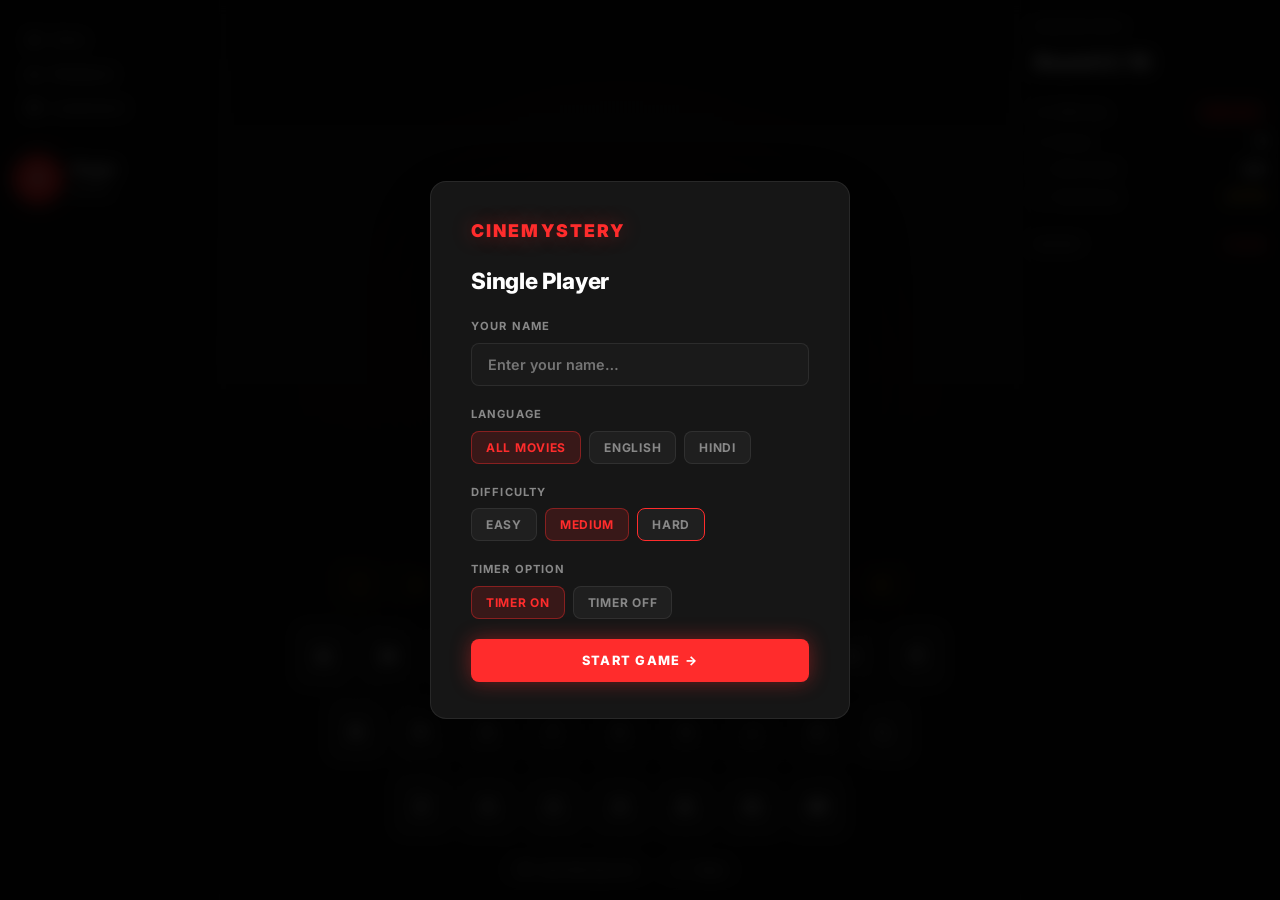
==== commit 3004350b: "Merge branch 'game-logic'" ====
--- a/game.html
+++ b/game.html
@@ -35,6 +35,12 @@
                     <button class="diff-btn" data-diff="easy">Easy</button>
                     <button class="diff-btn diff-btn--active" data-diff="medium">Medium</button>
                     <button class="diff-btn diff-btn--hard" data-diff="hard">Hard</button>
+                </div>
+            </div>
+            <div class="setup-field"><label class="setup-label">Timer Option</label>
+                <div class="diff-row">
+                    <button class="diff-btn diff-btn--active" data-timer="on">Timer ON</button>
+                    <button class="diff-btn" data-timer="off">Timer OFF</button>
                 </div>
             </div>
             <button class="setup-start-btn" id="startGameBtn">Start Game →</button>
@@ -304,6 +310,12 @@
 
         <!-- Floating On-screen keyboard -->
         <section class="keyboard-section" id="keyboardSection" aria-label="Letter keyboard">
+            <div class="timer-hud">
+                <span class="timer-hud__label">TIME</span>
+                <span class="timer-hud__val" id="timerVal">00:00</span>
+                <span class="timer-hud__pts" id="potentialPts">100</span>
+            </div>
+
             <div class="active-hints-container" id="spActiveHints"></div>
             <!-- Number row -->
             <div class="keyboard-row keyboard-row--nums">
--- a/game.css
+++ b/game.css
@@ -1254,6 +1254,47 @@
     top: 2px;
 }
 
+.timer-hud {
+    display: flex;
+    align-items: center;
+    justify-content: center;
+    gap: 16px;
+    background: rgba(0, 0, 0, 0.4);
+    backdrop-filter: blur(10px);
+    padding: 8px 16px;
+    border-radius: 40px;
+    border: 1px solid var(--clr-border);
+    margin-bottom: 24px;
+}
+
+.timer-hud__label {
+    font-size: 0.75rem;
+    font-weight: 800;
+    color: var(--clr-red);
+    letter-spacing: 0.1em;
+}
+
+.timer-hud__val {
+    font-family: monospace;
+    font-size: 1.2rem;
+    font-weight: 800;
+    color: #fff;
+    min-width: 60px;
+}
+
+.timer-hud__pts {
+    font-size: 0.9rem;
+    font-weight: 900;
+    color: var(--clr-yellow);
+    background: rgba(255, 215, 0, 0.1);
+    padding: 4px 10px;
+    border-radius: 8px;
+}
+
+.diff-btn--hard {
+    border-color: var(--clr-red) !important;
+}
+
 .key-btn--correct {
     background: rgba(46, 204, 113, 0.2) !important;
     border-color: var(--clr-green) !important;
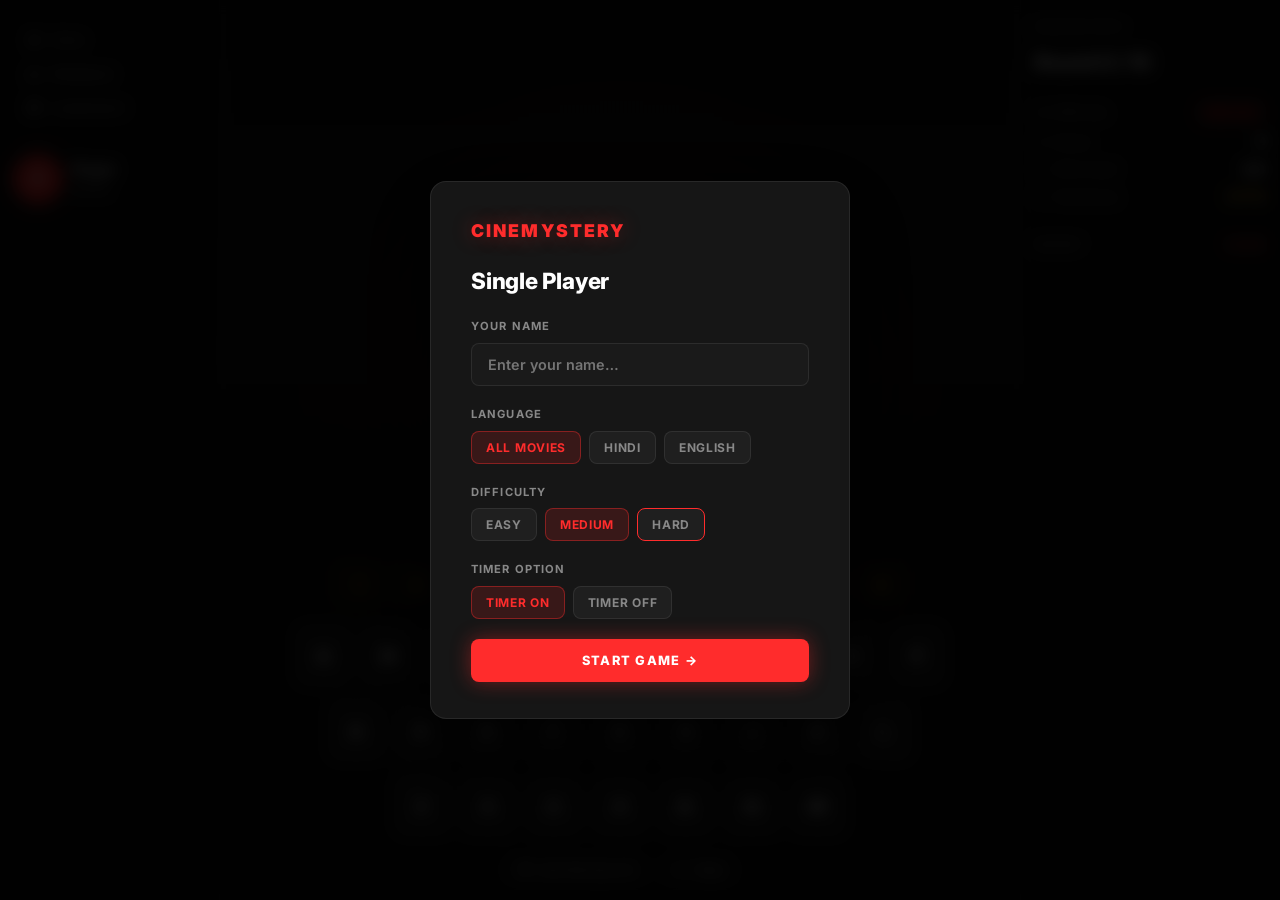
==== commit c4cfbf99: "tmdb db delete and used own db csv" ====
--- a/game.html
+++ b/game.html
@@ -26,8 +26,8 @@
             <div class="setup-field"><label class="setup-label">Language</label>
                 <div class="diff-row">
                     <button class="diff-btn diff-btn--active" data-lang="all">All Movies</button>
+                    <button class="diff-btn" data-lang="hindi">Hindi</button>
                     <button class="diff-btn" data-lang="english">English</button>
-                    <button class="diff-btn" data-lang="hindi">Hindi</button>
                 </div>
             </div>
             <div class="setup-field"><label class="setup-label">Difficulty</label>
@@ -366,6 +366,7 @@
     </div>
 
     <script src="js/config.js"></script>
+    <script src="js/movies.js"></script>
     <script src="js/api.js"></script>
     <script src="js/state.js"></script>
     <script src="js/game.js"></script>
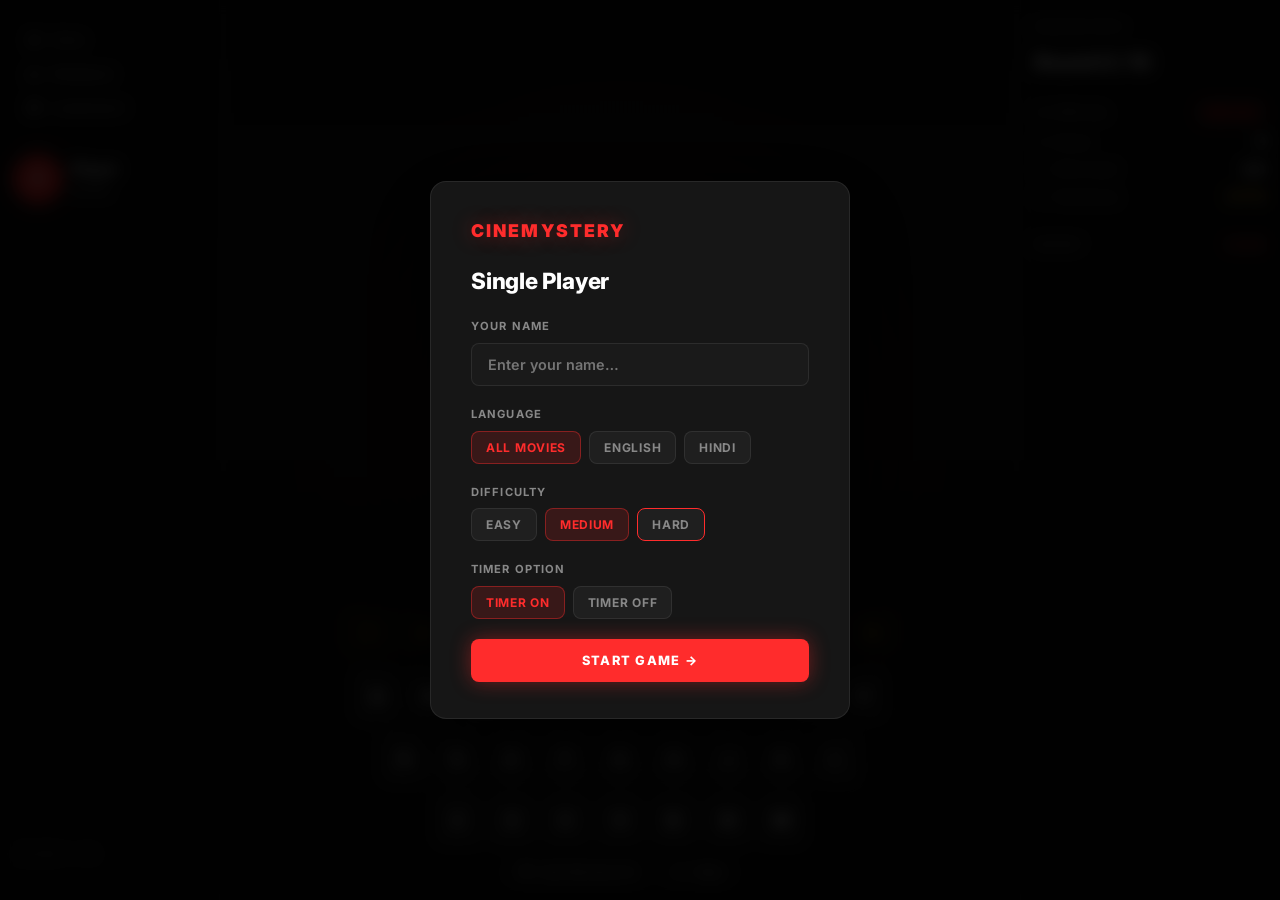
==== commit 6cec5e7a: "responsiveness and small ui changes." ====
--- a/game.html
+++ b/game.html
@@ -26,8 +26,8 @@
             <div class="setup-field"><label class="setup-label">Language</label>
                 <div class="diff-row">
                     <button class="diff-btn diff-btn--active" data-lang="all">All Movies</button>
+                    <button class="diff-btn" data-lang="english">English</button>
                     <button class="diff-btn" data-lang="hindi">Hindi</button>
-                    <button class="diff-btn" data-lang="english">English</button>
                 </div>
             </div>
             <div class="setup-field"><label class="setup-label">Difficulty</label>
@@ -205,31 +205,30 @@
                             <span class="player-card__name sidebar__profile-name">Player</span>
                             <div class="player-card__score-row">
                                 <span class="player-card__score" id="scoreVal">0 PTS</span>
+                                <!-- Mobile-only buttons moved here -->
+                                <div class="mob-player-btns">
+                                    <button class="mob-action-pill" id="recentToggleBtn" title="Recent Movies">
+                                        <svg viewBox="0 0 24 24" fill="currentColor">
+                                            <path d="M13 3c-4.97 0-9 4.03-9 9H1l3.89 3.89.07.14L9 12H6c0-3.87 3.13-7 7-7s7 3.13 7 7-3.13 7-7 7c-1.93 0-3.68-.79-4.94-2.06l-1.42 1.42C8.27 19.99 10.51 21 13 21c4.97 0 9-4.03 9-9s-4.03-9-9-9zm-1 5v5l4.28 2.54.72-1.21-3.5-2.08V8H12z" />
+                                        </svg>
+                                        <span class="mob-btn-text">Recent</span>
+                                    </button>
+                                    <button class="mob-action-pill" id="statsToggleBtn" title="Session Stats">
+                                        <svg viewBox="0 0 24 24" fill="currentColor">
+                                            <path d="M19 3H5c-1.1 0-2 .9-2 2v14c0 1.1.9 2 2 2h14c1.1 0 2-.9 2-2V5c0-1.1-.9-2-2-2zm-7 3c1.93 0 3.5 1.57 3.5 3.5S13.93 13 12 13s-3.5-1.57-3.5-3.5S10.07 6 12 6zm7 13H5v-.23c0-.62.28-1.2.76-1.58C7.47 15.82 9.64 15 12 15s4.53.82 6.24 2.19c.48.38.76.97.76 1.58V19z" />
+                                        </svg>
+                                        <span class="mob-btn-text">Stats</span>
+                                    </button>
+                                </div>
                             </div>
                         </div>
                     </div>
                     <div class="player-card__hearts" id="heartsBox"></div>
                 </div>
 
-                <!-- Mobile-only: round badge + action buttons shown below player info -->
-                <div class="mob-player-actions">
-                    <span class="mob-round-badge" id="roundValMob">Round 0 / 10</span>
-                    <div class="mob-player-btns">
-                        <button class="mob-action-pill" id="recentToggleBtn">
-                            <svg viewBox="0 0 24 24" fill="currentColor">
-                                <path
-                                    d="M13 3c-4.97 0-9 4.03-9 9H1l3.89 3.89.07.14L9 12H6c0-3.87 3.13-7 7-7s7 3.13 7 7-3.13 7-7 7c-1.93 0-3.68-.79-4.94-2.06l-1.42 1.42C8.27 19.99 10.51 21 13 21c4.97 0 9-4.03 9-9s-4.03-9-9-9zm-1 5v5l4.28 2.54.72-1.21-3.5-2.08V8H12z" />
-                            </svg>
-                            Recent
-                        </button>
-                        <button class="mob-action-pill" id="statsToggleBtn">
-                            <svg viewBox="0 0 24 24" fill="currentColor">
-                                <path
-                                    d="M19 3H5c-1.1 0-2 .9-2 2v14c0 1.1.9 2 2 2h14c1.1 0 2-.9 2-2V5c0-1.1-.9-2-2-2zm-7 3c1.93 0 3.5 1.57 3.5 3.5S13.93 13 12 13s-3.5-1.57-3.5-3.5S10.07 6 12 6zm7 13H5v-.23c0-.62.28-1.2.76-1.58C7.47 15.82 9.64 15 12 15s4.53.82 6.24 2.19c.48.38.76.97.76 1.58V19z" />
-                            </svg>
-                            Stats
-                        </button>
-                    </div>
+                <!-- Round indicator -->
+                <div class="sidebar-round-info">
+                    <span class="sidebar-round-label" id="roundValSide">ROUND 1 / 10</span>
                 </div>
             </aside>
 
@@ -366,7 +365,6 @@
     </div>
 
     <script src="js/config.js"></script>
-    <script src="js/movies.js"></script>
     <script src="js/api.js"></script>
     <script src="js/state.js"></script>
     <script src="js/game.js"></script>
--- a/game.css
+++ b/game.css
@@ -331,13 +331,6 @@
 /* ── Mobile player-panel action row ── */
 .mob-player-actions {
     display: none;
-    /* shown only on mobile via media query */
-    align-items: center;
-    justify-content: space-between;
-    gap: 8px;
-    margin-top: 8px;
-    padding-top: 8px;
-    border-top: 1px solid var(--clr-border-2);
 }
 
 .mob-round-badge {
@@ -349,35 +342,45 @@
 }
 
 .mob-player-btns {
-    display: flex;
-    gap: 6px;
+    display: none; /* hidden on desktop */
+}
+
+@media (max-width: 900px) {
+    .mob-player-btns {
+        display: flex;
+        gap: 6px;
+        margin-left: auto;
+    }
 }
 
 .mob-action-pill {
     display: flex;
     align-items: center;
-    gap: 4px;
-    background: rgba(255, 44, 44, 0.08);
-    border: 1px solid rgba(255, 44, 44, 0.22);
+    justify-content: center;
+    width: 32px;
+    height: 32px;
+    background: rgba(255, 44, 44, 0.1);
+    border: 1px solid rgba(255, 44, 44, 0.25);
     border-radius: 8px;
-    padding: 5px 10px;
-    font-family: var(--font);
-    font-size: 0.64rem;
-    font-weight: 700;
-    letter-spacing: 0.06em;
-    text-transform: uppercase;
     color: var(--clr-red);
     cursor: pointer;
-    transition: background var(--transition);
+    transition: all var(--transition);
+    padding: 0;
+}
+
+.mob-btn-text {
+    display: none; /* hide text on small buttons */
 }
 
 .mob-action-pill svg {
-    width: 13px;
-    height: 13px;
+    width: 16px;
+    height: 16px;
 }
 
 .mob-action-pill:hover {
-    background: rgba(255, 44, 44, 0.18);
+    background: rgba(255, 44, 44, 0.2);
+    transform: translateY(-1px);
+    box-shadow: 0 4px 12px var(--clr-red-glow-xs);
 }
 
 /* ────────────────────────────────────────────────────────
@@ -605,11 +608,12 @@
 .player-card__info {
     display: flex;
     flex-direction: column;
-    gap: 2px;
+    gap: 4px;
+    flex: 1;
 }
 
 .player-card__name {
-    font-size: 0.85rem;
+    font-size: 0.9rem;
     font-weight: 800;
     letter-spacing: 0.02em;
     color: var(--clr-text);
@@ -618,7 +622,8 @@
 .player-card__score-row {
     display: flex;
     align-items: center;
-    gap: 6px;
+    justify-content: space-between;
+    gap: 12px;
 }
 
 .player-card__score {
@@ -701,7 +706,30 @@
 .sp-player-block {
     display: flex;
     flex-direction: column;
-    gap: 8px;
+    gap: 12px;
+}
+
+/* Sidebar Round Info */
+.sidebar-round-info {
+    margin-top: auto;
+    padding: 12px 0;
+    border-top: 1px solid var(--clr-border-2);
+}
+
+.sidebar-round-label {
+    font-size: 0.68rem;
+    font-weight: 800;
+    letter-spacing: 0.12em;
+    color: var(--clr-text-dim);
+    text-transform: uppercase;
+}
+
+@media (max-width: 900px) {
+    .sidebar-round-info {
+        margin-top: 4px;
+        padding: 4px 0 0;
+        border-top: none;
+    }
 }
 
 /* ── Sidebar hints ── */
@@ -1133,8 +1161,8 @@
     display: flex;
     flex-direction: column;
     align-items: center;
-    gap: 9px;
-    padding: 12px 16px 16px;
+    gap: 6px;
+    padding: 10px 14px 14px;
     background: rgba(13, 13, 13, 0.88);
     backdrop-filter: blur(18px);
     -webkit-backdrop-filter: blur(18px);
@@ -1147,8 +1175,8 @@
 .active-hints-container {
     display: flex;
     flex-wrap: wrap;
-    gap: 8px;
-    margin-bottom: 8px;
+    gap: 6px;
+    margin-bottom: 4px;
     justify-content: center;
 }
 
@@ -1182,8 +1210,8 @@
 /* ── Keyboard actions (Hint/Skip) ── */
 .mp-keyboard-actions {
     display: flex;
-    gap: 12px;
-    margin-top: 8px;
+    gap: 10px;
+    margin-top: 4px;
 }
 
 .action-btn {
@@ -1218,14 +1246,14 @@
 
 .keyboard-row {
     display: flex;
-    gap: 8px;
+    gap: 6px;
     justify-content: center;
 }
 
 .key-btn {
-    width: 58px;
-    height: 66px;
-    border-radius: 12px;
+    width: 48px;
+    height: 56px;
+    border-radius: 9px;
     border: 1px solid rgba(255, 255, 255, 0.1);
     background: #1e1e1e;
     color: var(--clr-text);
@@ -1261,10 +1289,10 @@
     gap: 16px;
     background: rgba(0, 0, 0, 0.4);
     backdrop-filter: blur(10px);
-    padding: 8px 16px;
+    padding: 6px 14px;
     border-radius: 40px;
     border: 1px solid var(--clr-border);
-    margin-bottom: 24px;
+    margin-bottom: 12px;
 }
 
 .timer-hud__label {
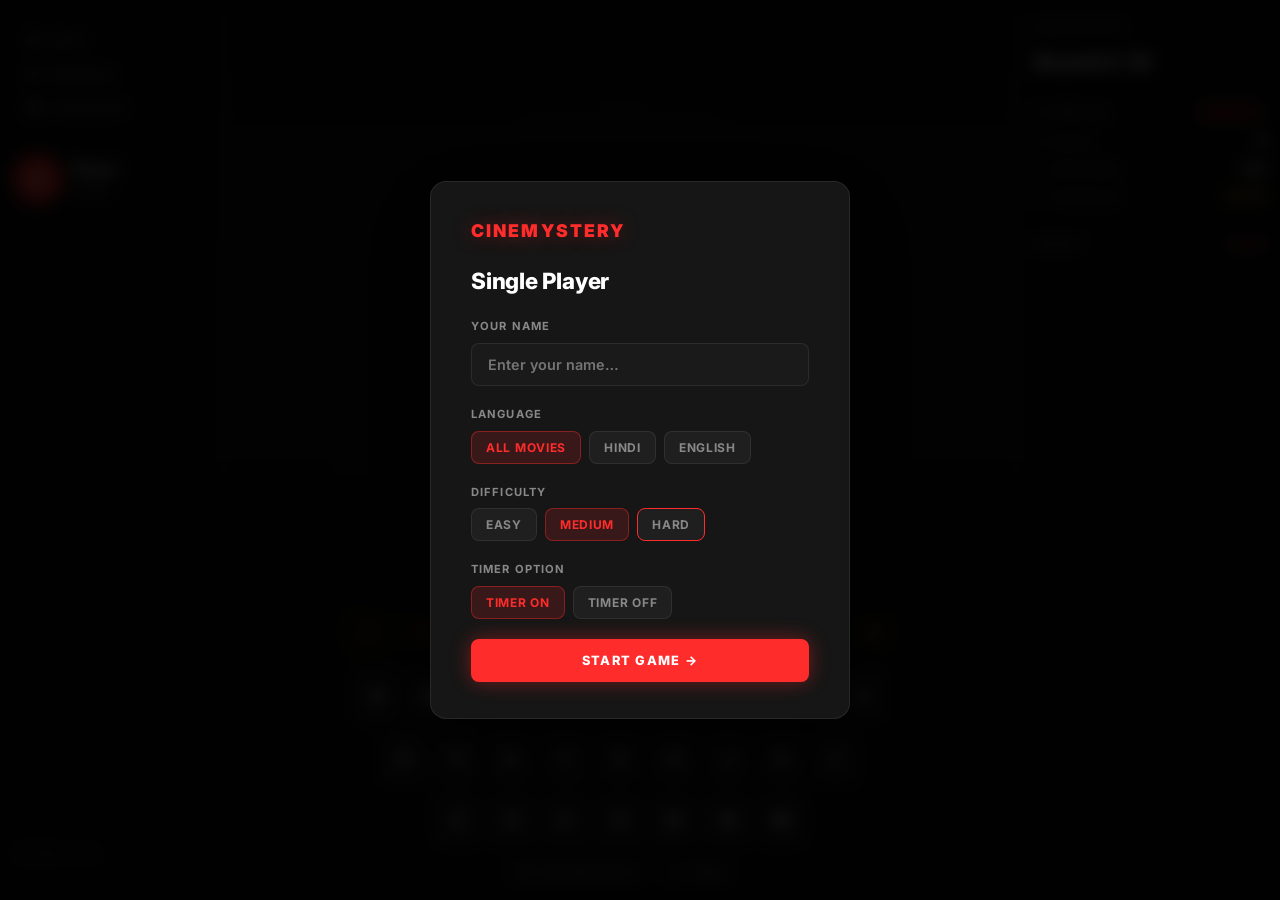
==== commit 4c3ffc6f: "Merge branch 'ui-fixex'" ====
--- a/game.html
+++ b/game.html
@@ -26,8 +26,8 @@
             <div class="setup-field"><label class="setup-label">Language</label>
                 <div class="diff-row">
                     <button class="diff-btn diff-btn--active" data-lang="all">All Movies</button>
+                    <button class="diff-btn" data-lang="hindi">Hindi</button>
                     <button class="diff-btn" data-lang="english">English</button>
-                    <button class="diff-btn" data-lang="hindi">Hindi</button>
                 </div>
             </div>
             <div class="setup-field"><label class="setup-label">Difficulty</label>
@@ -365,6 +365,7 @@
     </div>
 
     <script src="js/config.js"></script>
+    <script src="js/movies.js"></script>
     <script src="js/api.js"></script>
     <script src="js/state.js"></script>
     <script src="js/game.js"></script>
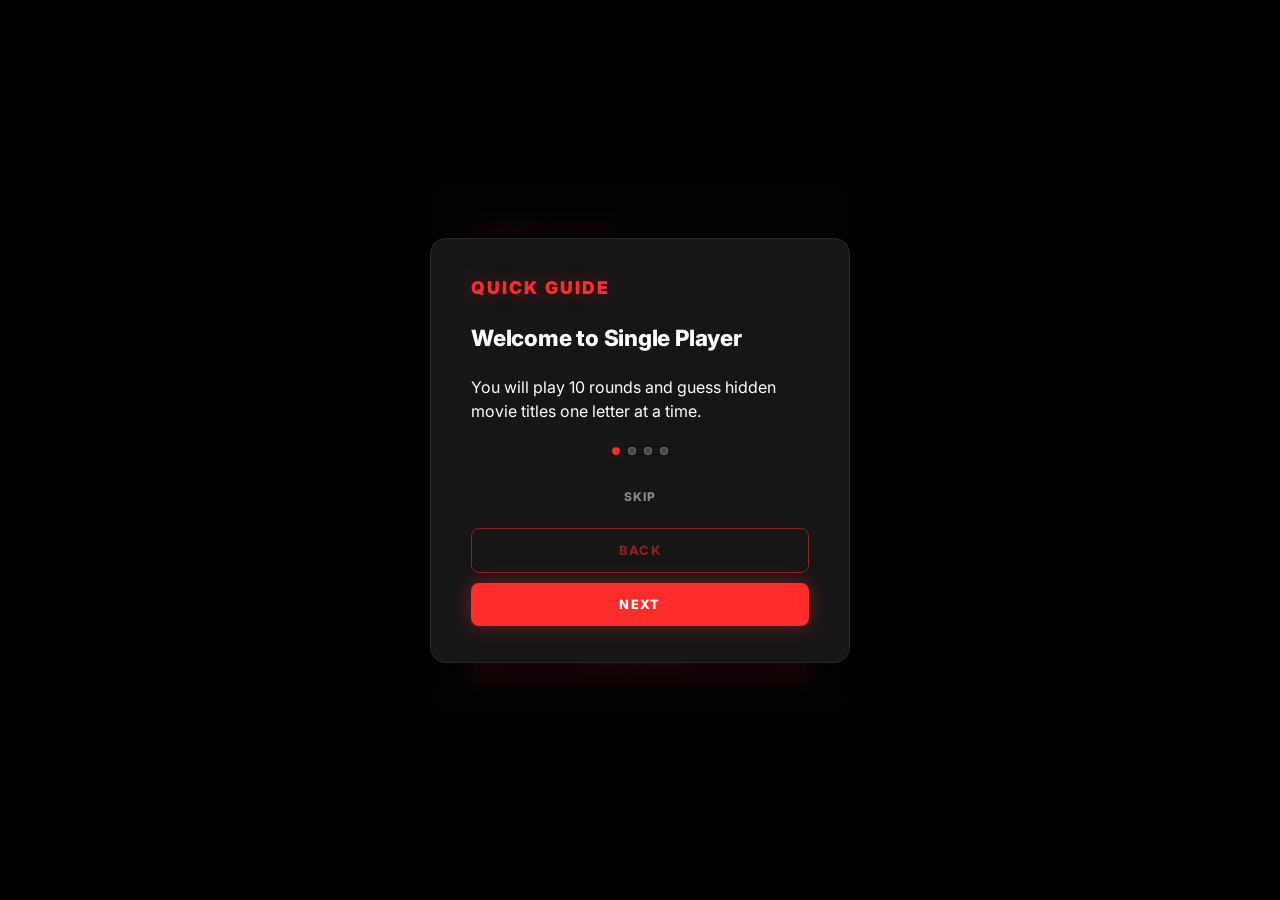
==== commit a5385031: "local cookie and how to play guide card added,scoreboard change." ====
--- a/game.html
+++ b/game.html
@@ -47,19 +47,34 @@
         </div>
     </div>
 
+    <!-- First-Time Guide Overlay -->
+    <div class="overlay overlay--hidden" id="singleTourOverlay">
+        <div class="setup-card">
+            <div class="setup-logo">Quick Guide</div>
+            <h2 class="setup-title" id="singleTourTitle">Welcome to Cinemystery</h2>
+            <p class="setup-note" id="singleTourBody">Guess the movie title one letter at a time.</p>
+            <div class="tour-dots" id="singleTourDots"></div>
+            <div class="go-actions">
+                <button class="setup-start-btn setup-start-btn--ghost" id="singleTourSkipBtn">Skip</button>
+                <button class="setup-start-btn setup-start-btn--outline" id="singleTourPrevBtn">Back</button>
+                <button class="setup-start-btn" id="singleTourNextBtn">Next</button>
+            </div>
+        </div>
+    </div>
+
     <!-- Game Over Overlay -->
     <div class="overlay overlay--hidden" id="gameOverOverlay">
         <div class="setup-card">
             <div class="setup-logo">Game Over</div>
             <p class="go-stat">Total Score: <strong id="finalScore">0</strong></p>
             <p class="go-stat">Best Streak: <strong id="finalStreak">0</strong></p>
-            <div class="setup-field"><label class="setup-label">Save to Leaderboard</label>
+            <div class="setup-field"><label class="setup-label">Save to Scoreboard</label>
                 <input type="text" class="setup-input" id="saveNameInput" placeholder="Your name…" maxlength="20" />
             </div>
             <div class="go-actions">
                 <button class="setup-start-btn" id="saveBtn">Save Score</button>
                 <button class="setup-start-btn setup-start-btn--outline" id="playAgainBtn">Play Again</button>
-                <a href="leaderboard.html" class="setup-start-btn setup-start-btn--ghost">Leaderboard →</a>
+                <a href="leaderboard.html" class="setup-start-btn setup-start-btn--ghost">Scoreboard →</a>
             </div>
         </div>
     </div>
@@ -107,7 +122,7 @@
                             <path
                                 d="M19 3H5c-1.1 0-2 .9-2 2v14c0 1.1.9 2 2 2h14c1.1 0 2-.9 2-2V5c0-1.1-.9-2-2-2zm-7 3c1.93 0 3.5 1.57 3.5 3.5S13.93 13 12 13s-3.5-1.57-3.5-3.5S10.07 6 12 6zm7 13H5v-.23c0-.62.28-1.2.76-1.58C7.47 15.82 9.64 15 12 15s4.53.82 6.24 2.19c.48.38.76.97.76 1.58V19z" />
                         </svg>
-                        Leaderboard
+                        Scoreboard
                     </a>
                 </nav>
             </div>
@@ -189,7 +204,7 @@
                             <path
                                 d="M19 3H5c-1.1 0-2 .9-2 2v14c0 1.1.9 2 2 2h14c1.1 0 2-.9 2-2V5c0-1.1-.9-2-2-2zm-7 3c1.93 0 3.5 1.57 3.5 3.5S13.93 13 12 13s-3.5-1.57-3.5-3.5S10.07 6 12 6zm7 13H5v-.23c0-.62.28-1.2.76-1.58C7.47 15.82 9.64 15 12 15s4.53.82 6.24 2.19c.48.38.76.97.76 1.58V19z" />
                         </svg>
-                        Leaderboard
+                        Scoreboard
                     </a>
                 </nav>
 
@@ -299,7 +314,7 @@
                     <div class="recent-movies" style="margin-top:16px">
                         <div class="recent-movies__header">
                             <span class="recent-movies__title">Recent</span>
-                            <a href="leaderboard.html" class="recent-movies__view-all">Board</a>
+                            <a href="leaderboard.html" class="recent-movies__view-all">Scoreboard</a>
                         </div>
                         <ul class="recent-movies__list" id="recentList"></ul>
                     </div>
--- a/game.css
+++ b/game.css
@@ -1572,6 +1572,28 @@
     gap: 10px;
 }
 
+.tour-dots {
+    display: flex;
+    align-items: center;
+    justify-content: center;
+    gap: 8px;
+    margin-top: 4px;
+}
+
+.tour-dot {
+    width: 8px;
+    height: 8px;
+    border-radius: 50%;
+    background: rgba(255, 255, 255, 0.2);
+    border: 1px solid rgba(255, 255, 255, 0.25);
+}
+
+.tour-dot--active {
+    background: var(--clr-red);
+    border-color: var(--clr-red);
+    box-shadow: 0 0 8px var(--clr-red-glow-sm);
+}
+
 /* ════════════════════════════════════════════════════════
    TOAST
    ════════════════════════════════════════════════════════ */
